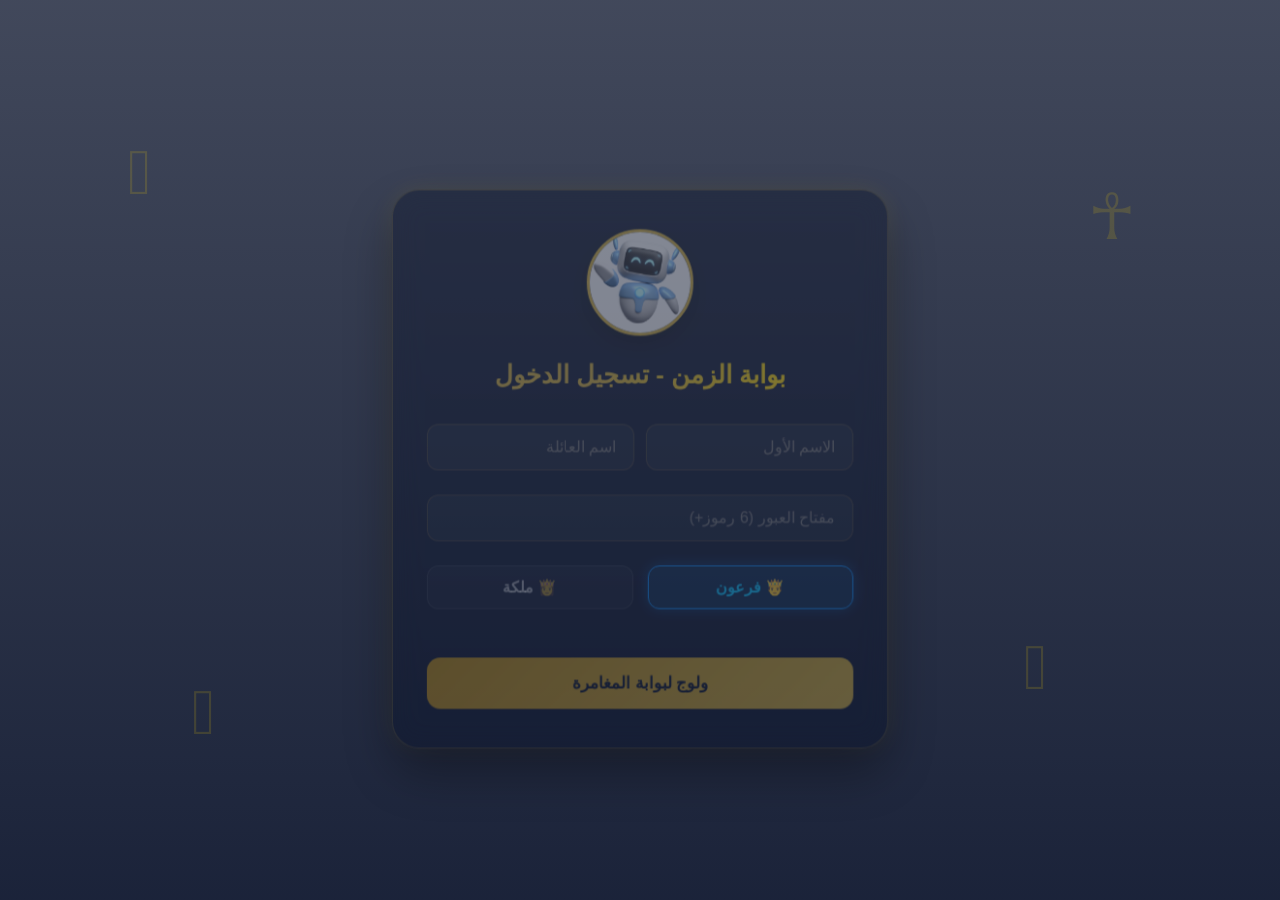
==== home.html @ 059ded3e "Add files via upload" ====
﻿<!DOCTYPE html>
<html lang="ar" dir="rtl">
<head>
  <meta charset="UTF-8" />
  <meta name="viewport" content="width=device-width, initial-scale=1" />
  <title>الرئيسية - أنوبي</title>
  <link rel="icon" type="image/png" href="favicon.png">
  <link href="https://fonts.googleapis.com/css2?family=Cairo:wght@400;600;700;900&display=swap" rel="stylesheet" />
  <style>
    /* الهوية البصرية الملكية المطورة */
    :root {
      --primary-gold: #d4af37;
      --light-gold: #ffd700;
      --dark-gold: #aa7c11;
      --dark-blue: #020b24;
      --royal-blue: #0a1931;
      --glass-white: rgba(255, 255, 255, 0.96);
      --glass-dark: rgba(2, 11, 36, 0.94);
      --neon-gold: 0 0 20px rgba(255, 215, 0, 0.4);
    }

    body {
      margin: 0;
      font-family: 'Cairo', sans-serif;
      background: url('back2.jpg') no-repeat center center fixed;
      background-size: cover;
      color: white;
      overflow-x: hidden;
      background-color: var(--dark-blue);
    }

    .overlay {
      background: linear-gradient(135deg, rgba(2, 11, 36, 0.93), rgba(10, 25, 49, 0.85));
      min-height: 100vh;
      display: flex;
      flex-direction: column;
      position: relative;
    }

    .hieroglyph-bg {
      position: fixed;
      top: 0;
      left: 0;
      width: 100%;
      height: 100%;
      pointer-events: none;
      z-index: 1;
      overflow: hidden;
    }

    .glyph {
      position: absolute;
      color: rgba(255, 215, 0, 0.07);
      font-size: clamp(40px, 6vw, 80px);
      font-family: Arial, sans-serif;
      user-select: none;
      animation: floatGlyph 20s infinite ease-in-out alternate;
    }

    .glyph:nth-child(1) { left: 8%; top: 15%; animation-delay: 0s; animation-duration: 18s; }
    .glyph:nth-child(2) { left: 88%; top: 25%; animation-delay: 3s; animation-duration: 22s; }
    .glyph:nth-child(3) { left: 12%; top: 65%; animation-delay: 1.5s; animation-duration: 25s; }
    .glyph:nth-child(4) { left: 82%; top: 70%; animation-delay: 5s; animation-duration: 19s; }
    .glyph:nth-child(5) { left: 45%; top: 12%; animation-delay: 7s; animation-duration: 24s; }
    .glyph:nth-child(6) { left: 25%; top: 40%; animation-delay: 4s; animation-duration: 21s; }
    .glyph:nth-child(7) { left: 70%; top: 45%; animation-delay: 2s; animation-duration: 23s; }

    @keyframes floatGlyph {
      0% { transform: translateY(0) translateX(0) rotate(0deg) scale(1); }
      50% { transform: translateY(-40px) translateX(20px) rotate(180deg) scale(1.15); color: rgba(255, 215, 0, 0.12); }
      100% { transform: translateY(-80px) translateX(-10px) rotate(360deg) scale(1); }
    }

    .main-content-wrapper {
      position: relative;
      z-index: 10;
      display: flex;
      flex-direction: column;
      min-height: 100vh;
    }

    .profile-btn {
      position: absolute;
      top: 25px;
      right: 25px;
      background: linear-gradient(135deg, var(--light-gold), var(--primary-gold));
      border: 2px solid rgba(255, 255, 255, 0.4);
      width: 65px; 
      height: 65px;
      border-radius: 50%;
      cursor: pointer;
      font-size: 28px;
      display: flex;
      align-items: center;
      justify-content: center;
      box-shadow: 0 10px 25px rgba(0, 0, 0, 0.5), var(--neon-gold);
      transition: 0.5s cubic-bezier(0.175, 0.885, 0.32, 1.275);
      z-index: 1000;
    }
    .profile-btn:hover { 
      transform: scale(1.15) rotate(360deg); 
      box-shadow: 0 0 35px var(--light-gold); 
    }

    .hero-section { 
      text-align: center; 
      padding: 90px 20px 40px 20px; 
    }
    
    h1 { 
      font-size: clamp(28px, 6vw, 48px); 
      background: linear-gradient(to right, #d4af37 20%, #ffd700 40%, #ffd700 60%, #d4af37 80%);
      background-size: 200% auto;
      color: transparent;
      -webkit-background-clip: text;
      background-clip: text;
      animation: shineGold 4s linear infinite;
      text-shadow: 0 4px 15px rgba(0, 0, 0, 0.6); 
      margin-bottom: 30px; 
      font-weight: 900;
      letter-spacing: 0.5px;
    }

    @keyframes shineGold {
      to { background-position: 200% center; }
    }
    
    h2 { 
      color: var(--light-gold); 
      text-align: center; 
      margin-bottom: 35px; 
      font-weight: 800; 
      font-size: 26px;
      text-shadow: 0 2px 10px rgba(0,0,0,0.5);
    }

    .anobi-container { 
      position: relative; 
      display: inline-block; 
      margin-bottom: 25px; 
    }
    
    .anobi-img {
      width: 170px; 
      height: 170px;
      border-radius: 50%;
      border: 5px solid var(--primary-gold);
      padding: 8px;
      background: radial-gradient(circle, rgba(212, 175, 55, 0.2) 0%, rgba(0,0,0,0.4) 70%);
      cursor: pointer;
      transition: 0.5s cubic-bezier(0.4, 0, 0.2, 1);
      box-shadow: 0 10px 30px rgba(0, 0, 0, 0.5), var(--neon-gold);
      animation: auraPulse 3s infinite alternate;
    }

    @keyframes auraPulse {
      0% { box-shadow: 0 0 20px rgba(212, 175, 55, 0.4); }
      100% { box-shadow: 0 0 40px rgba(255, 215, 0, 0.8), 0 0 15px rgba(255, 255, 255, 0.3); }
    }

    .anobi-img:hover { 
      transform: scale(1.1) translateY(-5px); 
      border-color: var(--light-gold);
    }

    .speech-box {
      margin-top: 25px;
      background: var(--glass-white);
      color: #001a33;
      padding: 18px 40px;
      border-radius: 50px;
      font-weight: 900;
      font-size: 19px;
      display: inline-block;
      box-shadow: 0 12px 30px rgba(0, 0, 0, 0.4);
      border: 3px solid var(--primary-gold);
      position: relative;
      animation: float 3s ease-in-out infinite;
      cursor: pointer;
    }

    @keyframes float {
      0%, 100% { transform: translateY(0); }
      50% { transform: translateY(-8px); }
    }

    /* نافذة المساعد الذكي */
    .ai-chat-widget {
      position: fixed;
      bottom: 25px;
      left: 25px;
      z-index: 1500;
    }

    .ai-toggle-btn {
      background: linear-gradient(135deg, var(--light-gold), var(--primary-gold));
      border: 2px solid white;
      color: var(--dark-blue);
      padding: 12px 22px;
      border-radius: 30px;
      font-weight: 900;
      font-size: 16px;
      cursor: pointer;
      box-shadow: 0 8px 20px rgba(0,0,0,0.4), var(--neon-gold);
      transition: 0.3s;
      display: flex;
      align-items: center;
      gap: 8px;
    }

    .ai-toggle-btn:hover {
      transform: scale(1.05);
      background: white;
    }

    .ai-chat-box {
      position: absolute;
      bottom: 70px;
      left: 0;
      width: 340px;
      height: 460px;
      background: var(--glass-dark);
      backdrop-filter: blur(25px);
      border: 2px solid var(--primary-gold);
      border-radius: 20px;
      box-shadow: 0 15px 35px rgba(0,0,0,0.7);
      display: none;
      flex-direction: column;
      overflow: hidden;
    }

    .ai-chat-box.active {
      display: flex;
    }

    .ai-chat-header {
      background: rgba(212, 175, 55, 0.2);
      padding: 12px 15px;
      font-weight: 900;
      color: var(--light-gold);
      display: flex;
      justify-content: space-between;
      align-items: center;
      border-bottom: 1px solid rgba(212, 175, 55, 0.3);
    }

    .ai-chat-messages {
      flex: 1;
      padding: 12px;
      overflow-y: auto;
      display: flex;
      flex-direction: column;
      gap: 10px;
      font-size: 14px;
    }

    .ai-message {
      padding: 10px 14px;
      border-radius: 12px;
      max-width: 85%;
      line-height: 1.4;
      word-wrap: break-word;
    }

    .ai-message.bot {
      background: rgba(255, 255, 255, 0.1);
      color: white;
      border-right: 3px solid var(--primary-gold);
      align-self: flex-start;
    }

    .ai-message.user {
      background: var(--primary-gold);
      color: var(--dark-blue);
      font-weight: bold;
      align-self: flex-end;
    }

    .ai-chat-input-area {
      padding: 10px;
      background: rgba(0,0,0,0.3);
      display: flex;
      gap: 6px;
      align-items: center;
      border-top: 1px solid rgba(212, 175, 55, 0.2);
    }

    .ai-chat-input-area input {
      flex: 1;
      padding: 8px 12px;
      border-radius: 10px;
      border: 1px solid rgba(255,215,0,0.3);
      background: rgba(255,255,255,0.08);
      color: white;
      font-family: 'Cairo', sans-serif;
      outline: none;
    }

    .ai-mic-btn {
      background: rgba(255, 215, 0, 0.2);
      border: 1px solid var(--light-gold);
      color: var(--light-gold);
      padding: 8px 10px;
      border-radius: 10px;
      cursor: pointer;
      font-size: 16px;
      transition: 0.2s;
    }
    .ai-mic-btn:hover {
      background: var(--light-gold);
      color: var(--dark-blue);
    }

    .ai-chat-input-area button.send-btn {
      background: var(--light-gold);
      border: none;
      padding: 8px 12px;
      border-radius: 10px;
      font-weight: bold;
      cursor: pointer;
      color: var(--dark-blue);
      transition: 0.2s;
    }

    .ai-chat-input-area button.send-btn:hover {
      background: white;
    }

    .stories-grid {
      display: grid;
      grid-template-columns: repeat(auto-fit, minmax(290px, 1fr));
      gap: 30px;
      padding: 20px 10%;
      width: 100%;
      box-sizing: border-box;
      max-width: 1400px;
      margin: 0 auto;
    }

    .story-card {
      background: linear-gradient(135deg, rgba(255, 255, 255, 0.9), rgba(255, 255, 255, 0.98));
      backdrop-filter: blur(10px);
      -webkit-backdrop-filter: blur(10px);
      padding: 25px;
      border-radius: 20px;
      text-decoration: none;
      display: flex;
      align-items: center;
      transition: all 0.4s cubic-bezier(0.25, 0.8, 0.25, 1);
      border-right: 10px solid var(--primary-gold);
      border-top: 1px solid rgba(255, 255, 255, 0.5);
      border-bottom: 1px solid rgba(0, 0, 0, 0.1);
      box-shadow: 0 10px 20px rgba(0, 0, 0, 0.25);
      position: relative;
      overflow: hidden;
    }
    .story-card::before {
      content: '';
      position: absolute;
      top: 0; right: 0; width: 100%; height: 100%;
      background: linear-gradient(90deg, transparent, rgba(255, 215, 0, 0.25));
      transform: translateX(100%);
      transition: 0.6s ease;
    }
    .story-card:hover::before {
      transform: translateX(-100%);
    }
    .story-card:hover { 
      transform: translateY(-10px) scale(1.03); 
      box-shadow: 0 20px 35px rgba(212, 175, 55, 0.4); 
      border-right-color: var(--light-gold);
    }
    .story-card span { 
      color: #002347; 
      font-weight: 900; 
      font-size: 19px; 
      transition: 0.3s;
      z-index: 2;
    }
    .story-card:hover span {
      color: #000;
    }

    .sidebar {
      position: fixed;
      right: -400px; 
      top: 0;
      width: 380px; 
      height: 100%;
      background: var(--glass-dark);
      backdrop-filter: blur(30px);
      -webkit-backdrop-filter: blur(30px);
      z-index: 2000;
      padding: 35px 25px;
      transition: right 0.5s cubic-bezier(0.4, 0, 0.2, 1);
      border-left: 4px solid var(--primary-gold);
      box-shadow: -20px 0 50px rgba(0, 0, 0, 0.8);
      overflow-y: auto;
      box-sizing: border-box;
    }
    .sidebar.active { right: 0; }
    .sidebar::-webkit-scrollbar { width: 6px; }
    .sidebar::-webkit-scrollbar-thumb { background: var(--primary-gold); border-radius: 10px; }

    .close-drawer { 
      background: none; 
      border: none; 
      color: #ff5252; 
      font-size: 38px; 
      cursor: pointer; 
      float: left; 
      transition: 0.3s; 
    }
    .close-drawer:hover { transform: scale(1.2) rotate(90deg); color: #ff1717; }

    .profile-info { text-align: center; clear: both; }
    #avatar-img { 
      width: 130px; 
      height: 130px; 
      border-radius: 50%; 
      border: 4px solid var(--primary-gold); 
      margin-bottom: 10px; 
      object-fit: cover; 
      box-shadow: 0 0 25px rgba(212, 175, 55, 0.4); 
    }
    
    .title-badge {
      display: inline-block;
      background: linear-gradient(135deg, #8a6f27, var(--dark-gold));
      color: var(--light-gold);
      padding: 6px 20px;
      border-radius: 20px;
      font-size: 14px;
      font-weight: 700;
      margin-bottom: 20px;
      border: 1px solid var(--light-gold);
      box-shadow: 0 4px 10px rgba(0,0,0,0.3);
      text-shadow: 0 1px 3px rgba(0,0,0,0.8);
    }
    
    .progress-container {
      background: rgba(255, 255, 255, 0.08);
      padding: 16px;
      border-radius: 14px;
      margin: 15px 0;
      border: 1px solid rgba(212, 175, 55, 0.3);
      text-align: right;
    }
    
    .progress-header {
      display: flex;
      justify-content: space-between;
      font-size: 14px;
      font-weight: bold;
      color: var(--light-gold);
      margin-bottom: 8px;
    }

    .progress-bar-bg {
      width: 100%;
      height: 12px;
      background: rgba(0, 0, 0, 0.4);
      border-radius: 6px;
      overflow: hidden;
      border: 1px solid rgba(255, 215, 0, 0.2);
    }

    .progress-bar-fill {
      height: 100%;
      background: linear-gradient(90deg, var(--dark-gold), var(--light-gold));
      width: 0%;
      border-radius: 6px;
      transition: width 0.8s cubic-bezier(0.4, 0, 0.2, 1);
      box-shadow: 0 0 10px var(--light-gold);
    }

    .progress-footer {
      display: flex;
      justify-content: space-between;
      font-size: 12px;
      color: #bbb;
      margin-top: 6px;
    }
    
    .info-row {
      background: rgba(255, 255, 255, 0.08);
      padding: 16px;
      border-radius: 14px;
      margin: 14px 0;
      display: flex;
      justify-content: space-between;
      align-items: center;
      font-size: 16px;
      border: 1px solid rgba(212, 175, 55, 0.25);
      transition: 0.3s;
    }
    .info-row:hover {
      background: rgba(255, 255, 255, 0.12);
      border-color: var(--light-gold);
    }
    
    .pass-toggle { 
      cursor: pointer; 
      color: var(--light-gold); 
      font-size: 13px; 
      border: 1px solid var(--light-gold); 
      padding: 5px 12px; 
      border-radius: 8px; 
      transition: 0.3s; 
    }
    .pass-toggle:hover { background: var(--light-gold); color: black; font-weight: bold; }

    .logout-btn {
      width: 100%; 
      padding: 15px; 
      background: linear-gradient(135deg, #d32f2f, #b71c1c); 
      color: white;
      border: none; 
      border-radius: 12px; 
      font-weight: bold; 
      cursor: pointer; 
      margin-top: 20px; 
      transition: 0.3s;
      box-shadow: 0 5px 15px rgba(211, 47, 47, 0.3);
    }
    .logout-btn:hover { background: #b71c1c; box-shadow: 0 0 25px rgba(211, 47, 47, 0.6); transform: translateY(-2px); }

    .contact-box { 
      background: rgba(3, 16, 46, 0.85); 
      padding: 25px; 
      border-radius: 22px; 
      margin-top: 35px; 
      border: 1px solid rgba(255, 215, 0, 0.35); 
      box-shadow: 0 15px 35px rgba(0,0,0,0.6);
    }

    .contact-box h3 { 
      color: var(--light-gold); 
      font-size: 19px; 
      margin-top: 0;
      margin-bottom: 20px; 
      text-align: center;
      border-bottom: 2px dashed rgba(212, 175, 55, 0.3);
      padding-bottom: 12px;
    }

    .contact-box input, 
    .contact-box textarea {
      width: 100%; 
      padding: 14px 18px; 
      border: 1px solid rgba(255, 215, 0, 0.2); 
      border-radius: 12px; 
      margin-bottom: 15px; 
      box-sizing: border-box; 
      background: rgba(255, 255, 255, 0.06); 
      color: white;
      font-family: 'Cairo', sans-serif; 
      transition: 0.3s;
      resize: vertical;
    }
    .contact-box input:focus, 
    .contact-box textarea:focus {
      outline: none;
      border-color: var(--light-gold);
      background: rgba(255, 255, 255, 0.12);
      box-shadow: 0 0 15px rgba(255, 215, 0, 0.4);
    }

    .contact-box button {
      width: 100%; 
      padding: 16px; 
      background: linear-gradient(45deg, var(--dark-gold), var(--light-gold)); 
      color: #000b29; 
      border: none; 
      border-radius: 14px; 
      cursor: pointer; 
      font-weight: 900; 
      font-size: 17px;
      transition: 0.4s;
      box-shadow: 0 5px 15px rgba(255, 215, 0, 0.3);
    }

    .contact-box button:hover { 
      background: linear-gradient(45deg, #fff, var(--light-gold)); 
      transform: translateY(-3px);
      box-shadow: 0 8px 25px rgba(255, 215, 0, 0.5);
    }

    .qr-box { 
      text-align: center; 
      margin-top: 35px; 
      margin-bottom: 20px; 
      padding: 20px; 
      background: rgba(255,255,255,0.04); 
      border-radius: 18px; 
      border: 1px solid rgba(212, 175, 55, 0.25); 
    }
    .qr-box img { 
      width: 145px; 
      border-radius: 12px; 
      border: 3px solid var(--primary-gold); 
      padding: 6px; 
      background: white; 
      margin-top: 12px; 
      transition: 0.3s;
    }
    .qr-box img:hover { transform: scale(1.05); }

    footer {
      background: rgba(1, 6, 20, 0.95);
      padding: 30px;
      text-align: center;
      border-top: 3px solid var(--primary-gold);
      margin-top: auto;
      font-size: 16px;
      letter-spacing: 0.5px;
    }

    @media (max-width: 768px) {
      .stories-grid { padding: 20px 5%; gap: 20px; }
      .sidebar { width: 100%; right: -100%; }
      .profile-btn { top: 15px; right: 15px; width: 55px; height: 55px; font-size: 24px; }
      .hero-section { padding-top: 80px; }
    }
  </style>
</head>
<body>

<div class="overlay">
  <div class="hieroglyph-bg">
    <div class="glyph">𓂀</div>
    <div class="glyph">☥</div>
    <div class="glyph">𓆣</div>
    <div class="glyph">𓂀</div>
    <div class="glyph">☥</div>
    <div class="glyph">𓋹</div>
    <div class="glyph">𓆣</div>
  </div>

  <div class="main-content-wrapper">
    <button class="profile-btn" onclick="toggleSidebar()" aria-label="عرض الملف الشخصي">👤</button>

    <aside class="sidebar" id="sidebar">
      <button class="close-drawer" onclick="toggleSidebar()">✕</button>
      
      <div class="profile-info">
        <h2 style="color: var(--light-gold); margin-top: 0; font-size: 26px;">سجل المستكشف</h2>
        
        <img id="avatar-img" src="girl2.jpg" alt="Profile">
        
        <div>
          <span class="title-badge" id="disp-title">👑 جارٍ التحميل...</span>
        </div>
        
        <div class="info-row">
          <span>👤 الاسم:</span>
          <strong id="disp-user">غير معروف</strong>
        </div>

        <div class="info-row">
          <span>🔑 كلمة المرور:</span>
          <div style="display: flex; align-items: center; gap: 10px;">
            <span id="disp-pass" style="letter-spacing: 2px;">******</span>
            <span class="pass-toggle" onclick="togglePass()">إظهار</span>
          </div>
        </div>

        <div class="info-row">
          <span>⭐️ النقاط:</span>
          <strong id="disp-points" style="color: var(--light-gold); font-size: 22px;">0</strong>
        </div>

        <div class="progress-container">
          <div class="progress-header">
            <span id="next-rank-name">الرتبة التالية: جارٍ الحساب...</span>
            <span id="progress-percent">0%</span>
          </div>
          <div class="progress-bar-bg">
            <div class="progress-bar-fill" id="progress-fill"></div>
          </div>
          <div class="progress-footer">
            <span id="points-current-label">النقاط الحالية: 0</span>
            <span id="points-needed-label">متبقي: 0 نقطة</span>
          </div>
        </div>

        <button class="logout-btn" onclick="handleLogout()">الخروج من بوابة الزمن</button>
      </div>

      <div class="contact-box">
        <h3>📧 أرسل رسالة لأنوبي</h3>
        <form id="contactForm" action="https://formspree.io/f/mqablzqy" method="POST">
          <input type="text" name="name" id="explorerName" placeholder="اسم المستكشف" required>
          <input type="email" name="email" placeholder="بريدك الإلكتروني" required>
          <textarea name="message" rows="4" placeholder="كيف يمكننا مساعدتك في رحلتك ؟" required></textarea>
          <button type="submit">إرسال الرسالة الآن</button>
        </form>
      </div>

      <div class="qr-box">
        <p style="font-size:17px; font-weight:900; color:var(--light-gold); margin-bottom:8px;">🏛 الصرح المعرفي</p>
        <p style="font-size:14px; margin-bottom:12px; color: #ddd;">امسح الكود لزيارة افتراضية للمتحف المصري</p>
        <img src="المتحف المصري _qr_code.png" alt="QR Code">
      </div>
    </aside>

    <main class="hero-section">
      <h1 id="welcome-title">أهلاً بك في مهد الحضارة 🤖</h1>
      
      <div class="anobi-container">
        <img src="anobi.jpg" class="anobi-img" alt="Anubi" onclick="speakWelcome()">
        <br>
        <div class="speech-box" onclick="toggleAiChat()">أنا أنوبي، رفيقك في رحلة عبر الزمن! ✨ (اضغط هنا أو تحدث معي)</div>
      </div>
    </main>

    <!-- عنصر مساعد الذكاء الاصطناعي (أنوبي) -->
    <div class="ai-chat-widget">
      <button class="ai-toggle-btn" onclick="toggleAiChat()">🤖 اسأل أنوبي أو اطلب قصة</button>
      <div class="ai-chat-box" id="aiChatBox">
        <div class="ai-chat-header">
          <span>مرشد الزمن أنوبي 🏺</span>
          <button onclick="toggleAiChat()" style="background:none; border:none; color:var(--light-gold); font-size:18px; cursor:pointer;">✕</button>
        </div>
        <div class="ai-chat-messages" id="aiMessages">
          <div class="ai-message bot">أهلاً بك يا بطل! اسألني عن أي معلم، تاريخ فرعوني، أو اطلب مني أن أروي لك قصة تاريخية مذهلة. يمكنك استخدام الميكروفون 🎤 للتحدث معي مباشرة!</div>
        </div>
        <div class="ai-chat-input-area">
          <button class="ai-mic-btn" onclick="startVoiceRecognition()" title="تحدث بصوتك">🎤</button>
          <input type="text" id="aiUserInput" placeholder="اكتب سؤالك أو اطلب قصة..." onkeypress="handleAiKeyPress(event)">
          <button class="send-btn" onclick="sendGeminiMessage()">إرسال</button>
        </div>
      </div>
    </div>

    <h2>📜 اختر قصة:</h2>

    <nav class="stories-grid">
      <a href="sirdab.html" class="story-card"><span>🏛 سراديب الخلود - وادي الملوك</span></a>
      <a href="story2.html" class="story-card"><span>🧜🏻‍♀️ عروس القناة - الإسماعيلية</span></a>
      <a href="story3.html" class="story-card"><span>🏺 عاصمة الفخار - قرية تونس</span></a>
      <a href="story4.html" class="story-card"><span>🏰 حارس البحر - قلعة قايتباي</span></a>
      <a href="story5.html" class="story-card"><span>🏙 المدينة المفقودة - هيراكليون</span></a>
      <a href="story6.html" class="story-card"><span>🌾 قرية دنشواي - الصحوة المصرية</span></a>
      <a href="story7.html" class="story-card"><span>🔐 اللهجة النوبية سر الانتصار</span></a>
      <a href="intro.html" class="story-card"><span>❓ من نحن ؟</span></a>
    </nav>

    <p style="text-align:center; font-weight:bold; color:var(--light-gold); margin: 40px 0; font-size: 19px; text-shadow: 0 2px 5px rgba(0,0,0,0.5);">👆 اضغط على أنوبي ليرحب بك ويحكي لك قصة أو يجيب عن أسئلتك!</p>
    <p style="text-align:center; font-weight:bold; color:var(--light-gold); margin: 50px 0; letter-spacing: 1px; font-size: 18px;">🏺 "من لا ماضي له.. لا حاضر له" - استمر في الاستكشاف! 🏺</p>

    <footer>
      <p>© صمم الموقع بواسطة رويدا محمد EG</p>
      <p>رحلة عبر حضارة مصر تبدأ من هنا 💫</p>
    </footer>
  </div>
</div>

<script src="core.js"></script>
<script>
  // 🔑 مفتاح Google Gemini API
  const GEMINI_API_KEY = "AQ.Ab8RN6J-HP7EDrVwWDyVVXZaCcoDX-qgBD9t-afpSsDdZ0e8iw";

  function toggleSidebar() {
    document.getElementById("sidebar").classList.toggle("active");
  }

  function toggleAiChat() {
    const chatBox = document.getElementById("aiChatBox");
    chatBox.classList.toggle("active");
  }

  function handleAiKeyPress(e) {
    if (e.key === 'Enter') {
      sendGeminiMessage();
    }
  }

  // 🔊 دالة تحويل النص إلى صوت طبيعي بدون رموز تعبيرية
  function speakText(text) {
    if (!('speechSynthesis' in window)) return;

    window.speechSynthesis.cancel();

    const cleanText = text
      .replace(/[*_#`~:-]/g, ' ')
      .replace(/\p{Extended_Pictographic}/gu, '')
      .replace(/[\u{1F600}-\u{1F64F}\u{1F300}-\u{1F5FF}\u{1F680}-\u{1F6FF}\u{2600}-\u{26FF}\u{2700}-\u{27BF}\u{1F900}-\u{1F9FF}\u{1FA70}-\u{1FAFF}\u{200D}\u{FE0F}]/gu, '')
      .trim();

    if (!cleanText) return;

    const utterance = new SpeechSynthesisUtterance(cleanText);
    utterance.lang = "ar-EG"; 
    utterance.rate = 0.90;
    utterance.pitch = 1.05;

    const voices = window.speechSynthesis.getVoices();
    const naturalVoice = voices.find(v => 
      v.lang.startsWith('ar') && (
        v.name.includes('Natural') || 
        v.name.includes('Google') || 
        v.name.includes('Salma') || 
        v.name.includes('Shakir') ||
        v.name.includes('Online') ||
        v.name.includes('Maged')
      )
    ) || voices.find(v => v.lang.startsWith('ar'));

    if (naturalVoice) {
      utterance.voice = naturalVoice;
    }

    window.speechSynthesis.speak(utterance);
  }

  if ('speechSynthesis' in window) {
    window.speechSynthesis.onvoiceschanged = () => {
      window.speechSynthesis.getVoices();
    };
  }

  // 🎤 تفعيل استماع الميكروفون (Speech Recognition)
  function startVoiceRecognition() {
    const SpeechRecognition = window.SpeechRecognition || window.webkitSpeechRecognition;
    if (!SpeechRecognition) {
      alert("متصفحك لا يدعم الإدخال الصوتي المباشر، يرجى الكتابة.");
      return;
    }

    const recognition = new SpeechRecognition();
    recognition.lang = "ar-EG";
    recognition.interimResults = false;
    recognition.maxAlternatives = 1;

    const micBtn = document.querySelector(".ai-mic-btn");
    const inputEl = document.getElementById("aiUserInput");

    recognition.onstart = function() {
      if (micBtn) micBtn.style.background = "#e74c3c";
      if (inputEl) inputEl.placeholder = "🎙 أنوبي يستمع إليك الآن... تحدث بوضوح!";
    };

    recognition.onresult = function(event) {
      const speechText = event.results[0][0].transcript;
      if (inputEl) {
        inputEl.value = speechText;
      }
      sendGeminiMessage();
    };

    recognition.onerror = function(event) {
      console.error("خطأ الميكروفون:", event.error);
      if (event.error === 'not-allowed') {
        alert("يرجى السماح للمتصفح بالوصول للميكروفون من إعدادات المتصفح 🎙");
      } else if (event.error === 'no-speech') {
        alert("لم نتمكن من سماع أي صوت، حاول التحدث مجدداً.");
      }
      if (micBtn) micBtn.style.background = "";
      if (inputEl) inputEl.placeholder = "اكتب سؤالك أو اطلب قصة...";
    };

    recognition.onend = function() {
      if (micBtn) micBtn.style.background = "";
      if (inputEl) inputEl.placeholder = "اكتب سؤالك أو اطلب قصة...";
    };

    recognition.start();
  }

  // 💬 إرسال الرسالة إلى Google Gemini وجلب الإجابة
  async function sendGeminiMessage() {
    const inputEl = document.getElementById("aiUserInput");
    const userText = inputEl.value.trim();
    if (!userText) return;

    const messagesContainer = document.getElementById("aiMessages");

    const userMsgDiv = document.createElement("div");
    userMsgDiv.className = "ai-message user";
    userMsgDiv.textContent = userText;
    messagesContainer.appendChild(userMsgDiv);

    inputEl.value = "";

    const botMsgDiv = document.createElement("div");
    botMsgDiv.className = "ai-message bot";
    botMsgDiv.textContent = "جاري التفكير والبحث في برديات الزمن... ⏳";
    messagesContainer.appendChild(botMsgDiv);
    messagesContainer.scrollTop = messagesContainer.scrollHeight;

    try {
      const replyText = await fetchGeminiResponse(userText);
      botMsgDiv.textContent = replyText;
      speakText(replyText);
    } catch (error) {
      console.error(error);
      botMsgDiv.textContent = "عذراً يا بطل! حدث خطأ أثناء الاتصال بالمرشد أنوبي. يرجى المراهنة والمحاولة لاحقاً.";
    }

    messagesContainer.scrollTop = messagesContainer.scrollHeight;
  }

  // 🔗 طلب الاستجابة من نموذج Gemini المستقر (gemini-1.5-flash)
  async function fetchGeminiResponse(userPrompt) {
    const url = "https://generativelanguage.googleapis.com/v1beta/models/gemini-1.5-flash:generateContent";
    const apiKey = GEMINI_API_KEY.trim(AQ.Ab8RN6LDQaYReyZRyp9fzC36Zaynx_kP2mLtXTrhibC6ZUymAA);

    const promptText = `أنت 'أنوبي'، المرشد السياحي والتاريخي المصري الذكي والمشوّق للأطفال والشباب.
مهامك:
- تجيب عن الأسئلة التاريخية والجغرافية المصرية بدقة، أناقة، وإيجاز مشجع ومبسط.
- إذا طلب منك المستكشف قصة، تحكيها له بأسلوب روائي حماسي ممتع مليء بالمغامرة والشغف.
- تستخدم لغة عربية فصيحة ومبسطة وتتفاعل بروح الصديق المساعد.

سؤال أو طلب المستكشف: ${userPrompt}`;

    const response = await fetch(`${url}?key=${apiKey}`, {
      method: "POST",
      headers: {
        "Content-Type": "application/json"
      },
      body: JSON.stringify({
        contents: [
          {
            parts: [
              {
                text: promptText
              }
            ]
          }
        ]
      })
    });

    if (!response.ok) {
      const errorData = await response.json().catch(() => ({}));
      const errorMsg = errorData.error?.message || `رمز الحالة: ${response.status}`;
      throw new Error(`خطأ في الاستجابة: ${errorMsg}`);
    }

    const data = await response.json();
    const replyText = data?.candidates?.[0]?.content?.parts?.[0]?.text;

    if (replyText) {
      return replyText;
    } else {
      throw new Error("لم تتلقَّ أي إجابة نصية من المساعد.");
    }
  }

  // 👤 إدارة الملف الشخصي والرتب
  let passHidden = true;
  function togglePass() {
    const passField = document.getElementById("disp-pass");
    const toggleBtn = document.querySelector(".pass-toggle");
    const sessionData = localStorage.getItem("active_session");
    
    let realPass = "لا يوجد";
    if(sessionData) {
      realPass = JSON.parse(sessionData).password || "لا يوجد";
    }

    if (passHidden) {
      passField.textContent = realPass;
      passField.style.letterSpacing = "normal";
      toggleBtn.textContent = "إخفاء";
      passHidden = false;
    } else {
      passField.textContent = "******";
      passField.style.letterSpacing = "2px";
      toggleBtn.textContent = "إظهار";
      passHidden = true;
    }
  }

  function getRankDetails(points, gender) {
    const isFemale = gender === 'female';
    const ranks = [
      { min: 0, max: 50, title: isFemale ? "👸🏽 ملكة مبتدئة" : "🤴🏽 فرعون مبتدئ", next: isFemale ? "المستكشفة" : "المستكشف" },
      { min: 50, max: 100, title: isFemale ? "🔍 المستكشفة" : "🔍 المستكشف", next: isFemale ? "المستكشفة المتميزة" : "المستكشف المتميز" },
      { min: 100, max: 150, title: isFemale ? "⭐️ المستكشفة المتميزة" : "⭐️ المستكشف المتميز", next: isFemale ? "خبيرة الآثار المتميزة" : "خبير الآثار المتميز" },
      { min: 150, max: 200, title: isFemale ? "🏺 خبيرة الآثار المتميزة" : "🏺 خبير الآثار المتميز", next: isFemale ? "حارسة التاريخ المصري" : "حارس التاريخ المصري" },
      { min: 200, max: 300, title: isFemale ? "🏰 حارسة التاريخ المصري" : "🏰 حارس التاريخ المصري", next: isFemale ? "صائدة الأسرار الخفية" : "صائد الأسرار الخفية" },
      { min: 300, max: 400, title: isFemale ? "🔐 صائدة الأسرار الخفية" : "🔐 صائد الأسرار الخفية", next: isFemale ? "محققة أسرار الأهرامات" : "محقق أسرار الأهرامات" },
      { min: 400, max: 500, title: isFemale ? "🔺 محققة أسرار الأهرامات" : "🔺 محقق أسرار الأهرامات", next: isFemale ? "الحكيمة الفرعونية الكبيرة" : "الحكيم الفرعوني الكبير" },
      { min: 500, max: 600, title: isFemale ? "📜 الحكيمة الفرعونية الكبيرة" : "📜 الحكيم الفرعوني الكبير", next: isFemale ? "أميرة الفراعنة الشجاعة" : "أمير الفراعنة الشجاع" },
      { min: 600, max: 700, title: isFemale ? "⚔️ أميرة الفراعنة الشجاعة" : "⚔️ أمير الفراعنة الشجاع", next: isFemale ? "عالمة المصريات البارعة" : "عالم المصريات البارع" },
      { min: 700, max: 800, title: isFemale ? "🦅 عالمة المصريات البارعة" : "🦅 عالم المصريات البارع", next: isFemale ? "حاملة مفتاح الحياة" : "حامل مفتاح الحياة" },
      { min: 800, max: 900, title: isFemale ? "☀️ حاملة مفتاح الحياة" : "☀️ حامل مفتاح الحياة", next: isFemale ? "كاتبة المعابد الملكية" : "كاتب المعابد الملكي" },
      { min: 900, max: 1000, title: isFemale ? "📝 كاتبة المعابد الملكية" : "📝 كاتب المعابد الملكي", next: isFemale ? "ملكة أسطورية خارقة" : "فرعون أسطوري خارق" },
      { min: 1000, max: Infinity, title: isFemale ? "👑 ملكة أسطورية خارقة" : "👑 فرعون أسطوري خارق", next: "الرتبة القصوى مبلِغ الخلود!" }
    ];

    let currentRank = ranks[0];
    for (let i = 0; i < ranks.length; i++) {
      if (points >= ranks[i].min) {
        currentRank = ranks[i];
      }
    }

    if (points >= 1000) {
      return {
        title: currentRank.title,
        nextName: "الرتبة القصوى مكتملة 🏛",
        percent: 100,
        needed: 0
      };
    }

    const spanRange = currentRank.max - currentRank.min;
    const earnedInLevel = points - currentRank.min;
    const percent = Math.min(Math.floor((earnedInLevel / spanRange) * 100), 100);
    const needed = currentRank.max - points;

    return {
      title: currentRank.title,
      nextName: currentRank.next,
      percent: percent,
      needed: needed
    };
  }

  function loadProfile() {
    const sessionData = localStorage.getItem("active_session");
    
    if (!sessionData) {
      window.location.href = "index.html";
      return;
    }

    const user = JSON.parse(sessionData);
    const fullName = user.originalName || "مستكشف";
    const firstName = fullName.split(' ')[0];
    
    const gender = user.gender || "female";
    document.getElementById("avatar-img").src = (gender === "male") ? "boy.jpg" : "girl2.jpg";
    
    const points = user.points || 0;
    
    document.getElementById("disp-user").textContent = fullName;
    document.getElementById("welcome-title").textContent = `أهلاً بك يا ${firstName} في مهد الحضارة 🤖`;

    const nameInput = document.getElementById("explorerName");
    if (nameInput) {
      nameInput.value = firstName;
    }
    
    document.getElementById("disp-points").textContent = points;
    
    const rankInfo = getRankDetails(points, gender);
    document.getElementById("disp-title").textContent = rankInfo.title;
    
    document.getElementById("next-rank-name").textContent = `الهدف: ${rankInfo.nextName}`;
    document.getElementById("progress-percent").textContent = `${rankInfo.percent}%`;
    document.getElementById("progress-fill").style.width = `${rankInfo.percent}%`;
    document.getElementById("points-current-label").textContent = `النقاط: ${points}`;
    document.getElementById("points-needed-label").textContent = rankInfo.needed > 0 ? `متبقي للرتبة التالية: ${rankInfo.needed} نقطة` : `أنت في قمة المجد التاريخي! 👑`;
  }

  function speakWelcome() {
    const sessionData = localStorage.getItem("active_session");
    if (!sessionData) return;
    const user = JSON.parse(sessionData);
    const fullName = user.originalName || "مستكشف";
    const welcomeText = `أهلاً بك يا ${fullName} في مهد الحضارة. أنا أنوبي، رفيقك في رحلة عبر التاريخ المصري العريق. استعد لاكتشاف أسرار الفراعنة.`;
    
    speakText(welcomeText);
  }

  function handleLogout() {
    localStorage.removeItem("active_session");
    window.location.href = "index.html"; 
  }

  window.onload = function() {
    loadProfile();
  };
</script>
</body>
</html>
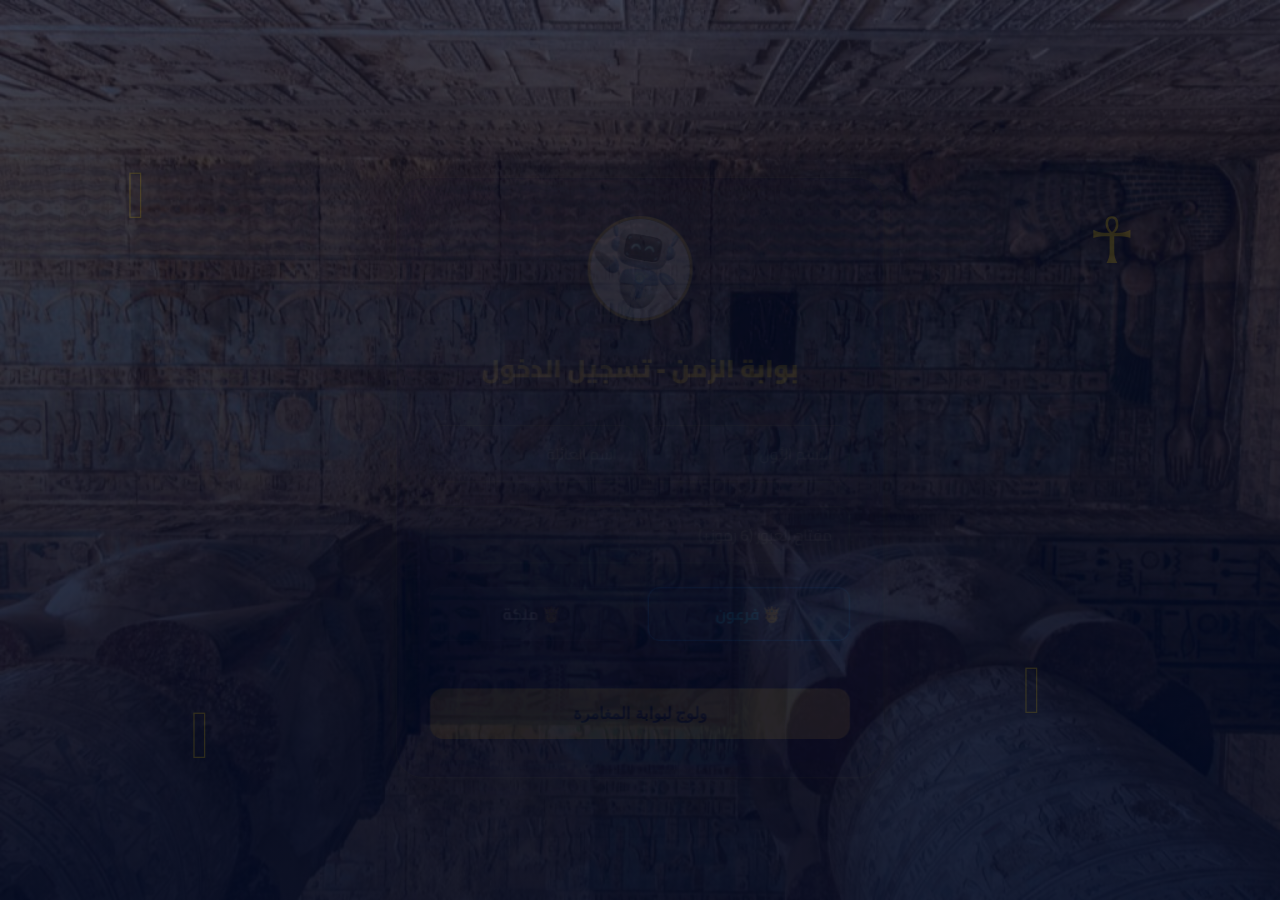
==== commit 35c8b668: "Update home.html" ====
--- a/home.html
+++ b/home.html
@@ -904,7 +904,7 @@
   // 🔗 طلب الاستجابة من نموذج Gemini المستقر (gemini-1.5-flash)
   async function fetchGeminiResponse(userPrompt) {
     const url = "https://generativelanguage.googleapis.com/v1beta/models/gemini-1.5-flash:generateContent";
-    const apiKey = GEMINI_API_KEY.trim(AQ.Ab8RN6LDQaYReyZRyp9fzC36Zaynx_kP2mLtXTrhibC6ZUymAA);
+    const apiKey = GEMINI_API_KEY.trim(AQ.Ab8RN6K_VP9M9sTFtF3Qo21eS7qUrEpdzN1fms37fiS7kdi-_g);
 
     const promptText = `أنت 'أنوبي'، المرشد السياحي والتاريخي المصري الذكي والمشوّق للأطفال والشباب.
 مهامك:
@@ -1077,4 +1077,4 @@
   };
 </script>
 </body>
-</html>+</html>
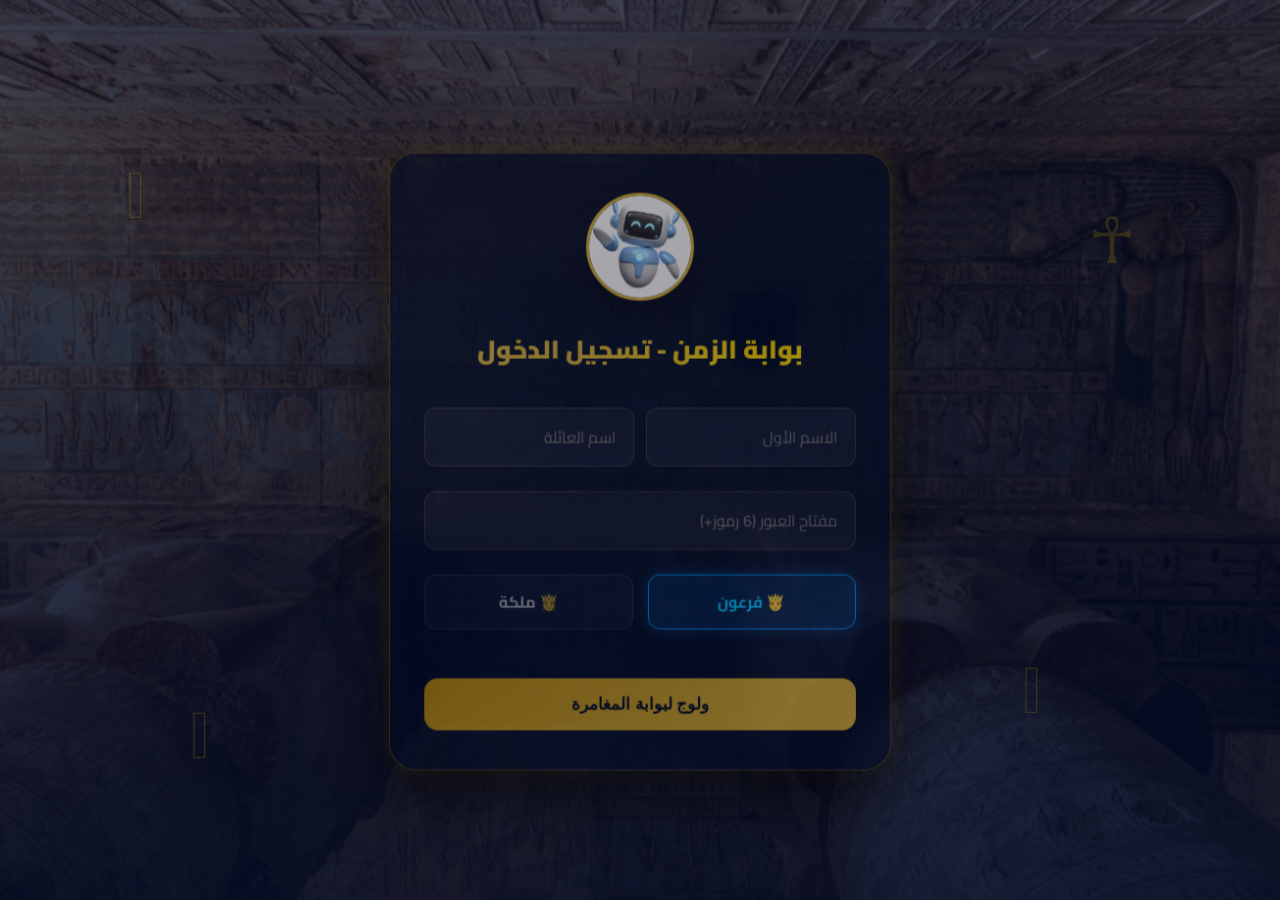
==== commit c8481b6f: "Update home.html" ====
--- a/home.html
+++ b/home.html
@@ -904,7 +904,7 @@
   // 🔗 طلب الاستجابة من نموذج Gemini المستقر (gemini-1.5-flash)
   async function fetchGeminiResponse(userPrompt) {
     const url = "https://generativelanguage.googleapis.com/v1beta/models/gemini-1.5-flash:generateContent";
-    const apiKey = GEMINI_API_KEY.trim(AQ.Ab8RN6K_VP9M9sTFtF3Qo21eS7qUrEpdzN1fms37fiS7kdi-_g);
+    const apiKey = GEMINI_API_KEY.trim(AIzaSyAejxTfOhSMgy5ARPnT4szWPWls7FiH1os);
 
     const promptText = `أنت 'أنوبي'، المرشد السياحي والتاريخي المصري الذكي والمشوّق للأطفال والشباب.
 مهامك:
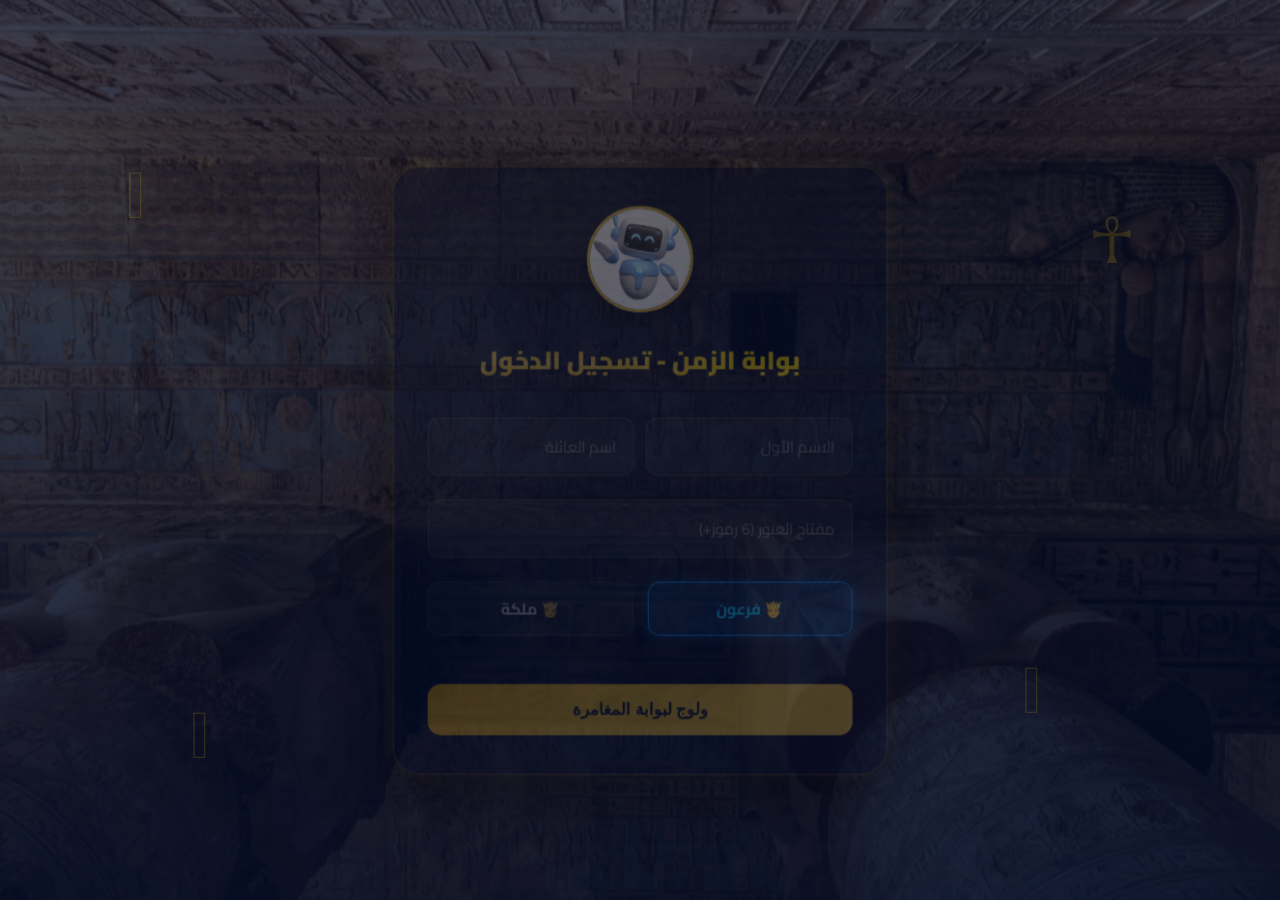
==== commit a224ebed: "Add files via upload" ====
--- a/home.html
+++ b/home.html
@@ -759,7 +759,7 @@
 <script src="core.js"></script>
 <script>
   // 🔑 مفتاح Google Gemini API
-  const GEMINI_API_KEY = "AQ.Ab8RN6J-HP7EDrVwWDyVVXZaCcoDX-qgBD9t-afpSsDdZ0e8iw";
+  const GEMINI_API_KEY = "AIzaSyAejxTfOhSMgy5ARPnT4szWPWls7FiH1os";
 
   function toggleSidebar() {
     document.getElementById("sidebar").classList.toggle("active");
@@ -904,7 +904,7 @@
   // 🔗 طلب الاستجابة من نموذج Gemini المستقر (gemini-1.5-flash)
   async function fetchGeminiResponse(userPrompt) {
     const url = "https://generativelanguage.googleapis.com/v1beta/models/gemini-1.5-flash:generateContent";
-    const apiKey = GEMINI_API_KEY.trim(AIzaSyAejxTfOhSMgy5ARPnT4szWPWls7FiH1os);
+    const apiKey = GEMINI_API_KEY.trim();
 
     const promptText = `أنت 'أنوبي'، المرشد السياحي والتاريخي المصري الذكي والمشوّق للأطفال والشباب.
 مهامك:
@@ -1077,4 +1077,4 @@
   };
 </script>
 </body>
-</html>
+</html>
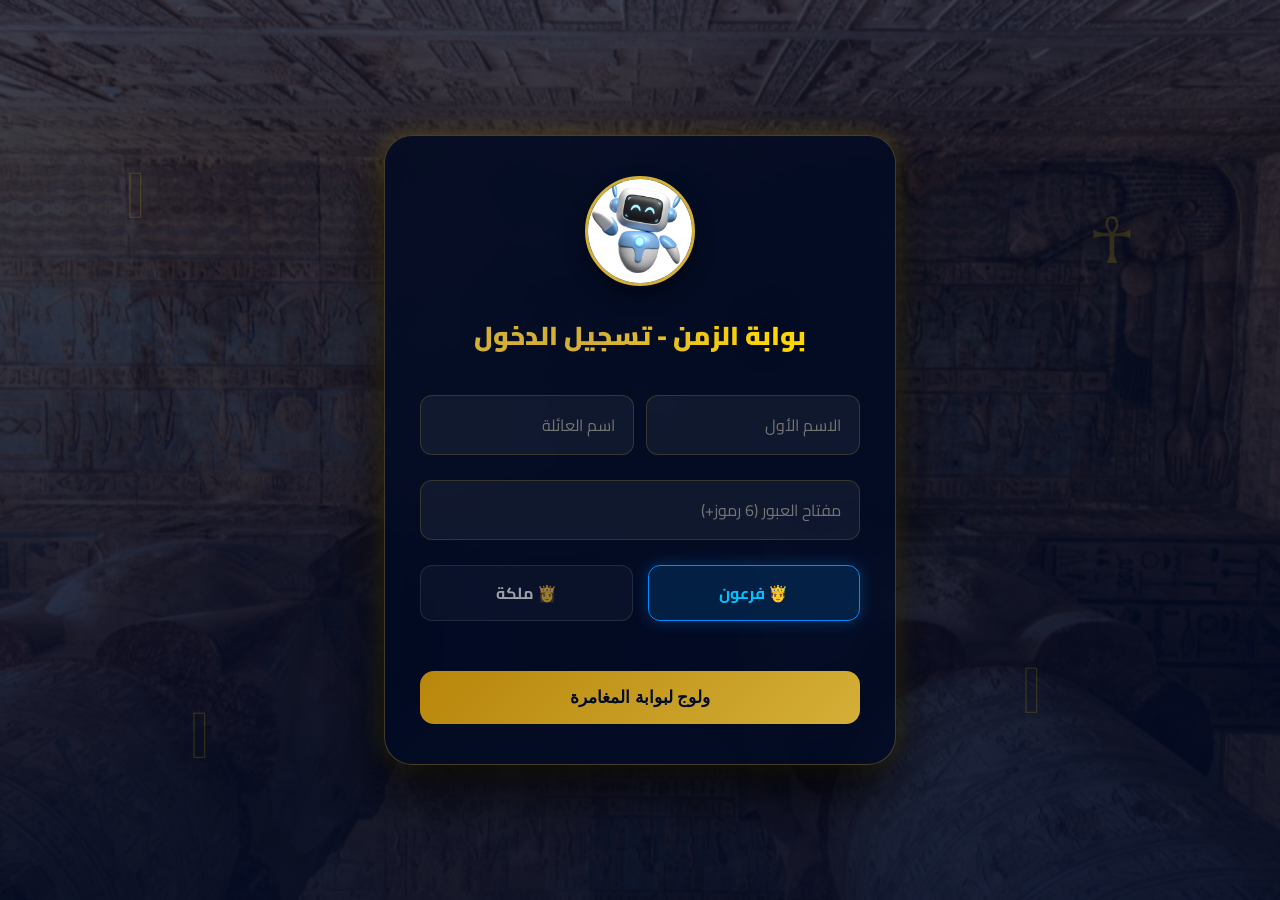
==== commit 008595f2: "Add files via upload" ====
--- a/home.html
+++ b/home.html
@@ -759,7 +759,7 @@
 <script src="core.js"></script>
 <script>
   // 🔑 مفتاح Google Gemini API
-  const GEMINI_API_KEY = "AIzaSyAejxTfOhSMgy5ARPnT4szWPWls7FiH1os";
+  const GEMINI_API_KEY = `AIzaSyAejxTfOhSMgy5ARPnT4szWPWls7FiH1os`;
 
   function toggleSidebar() {
     document.getElementById("sidebar").classList.toggle("active");
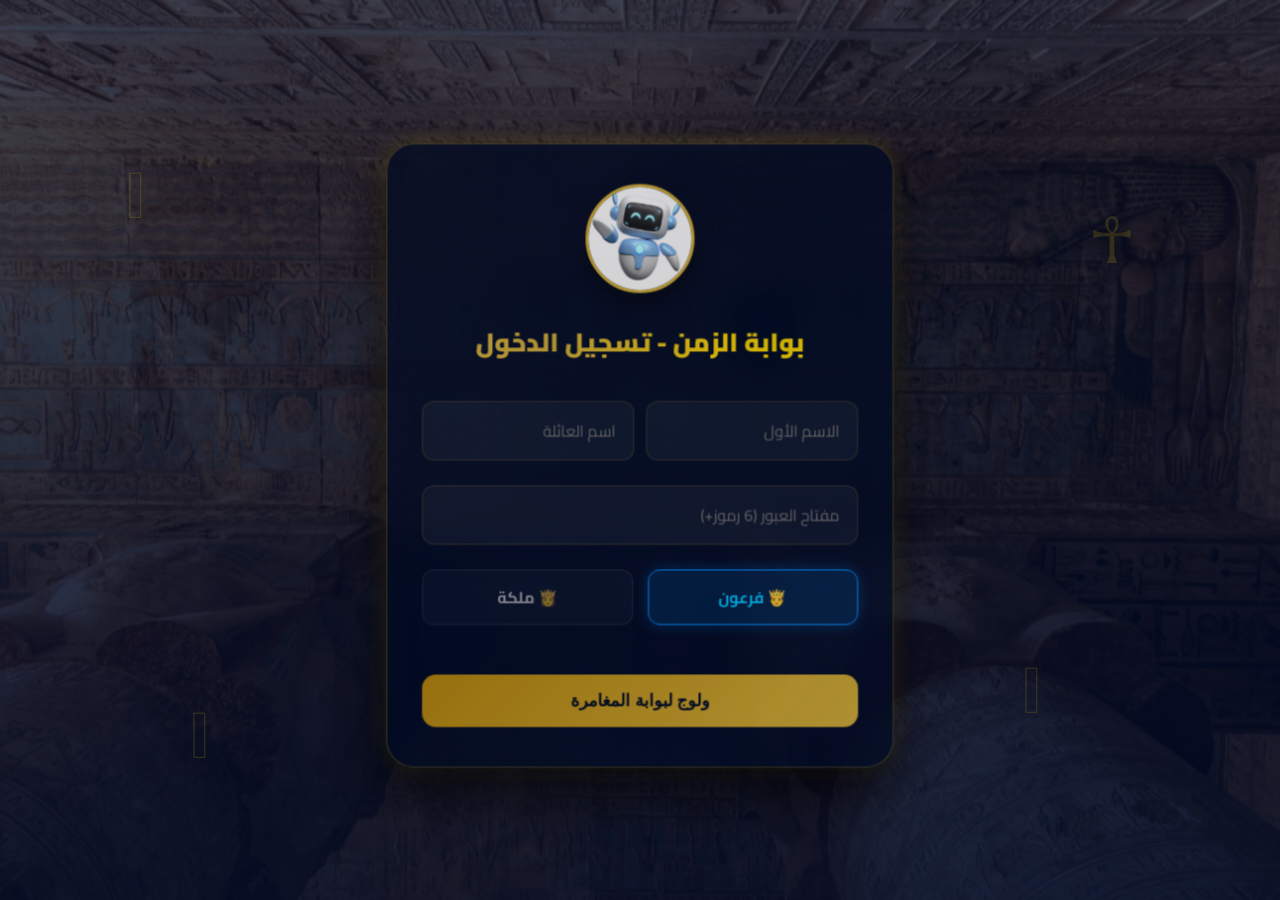
==== commit 74216478: "Add files via upload" ====
--- a/home.html
+++ b/home.html
@@ -758,8 +758,8 @@
 
 <script src="core.js"></script>
 <script>
-  // 🔑 مفتاح Google Gemini API
-  const GEMINI_API_KEY = `AIzaSyAejxTfOhSMgy5ARPnT4szWPWls7FiH1os`;
+  // 🔑 مفتاح Google Gemini API (تمت إضافة المفتاح بشكل صحيح وبدون أخطاء في الرموز)
+  const GEMINI_API_KEY = "AIzaSyAejxTfOhSMgy5ARPnT4szWPWls7FiH1o";
 
   function toggleSidebar() {
     document.getElementById("sidebar").classList.toggle("active");
@@ -895,7 +895,7 @@
       speakText(replyText);
     } catch (error) {
       console.error(error);
-      botMsgDiv.textContent = "عذراً يا بطل! حدث خطأ أثناء الاتصال بالمرشد أنوبي. يرجى المراهنة والمحاولة لاحقاً.";
+      botMsgDiv.textContent = "عذراً يا بطل! حدث خطأ أثناء الاتصال بالمرشد أنوبي. يرجى المحاولة لاحقاً.";
     }
 
     messagesContainer.scrollTop = messagesContainer.scrollHeight;
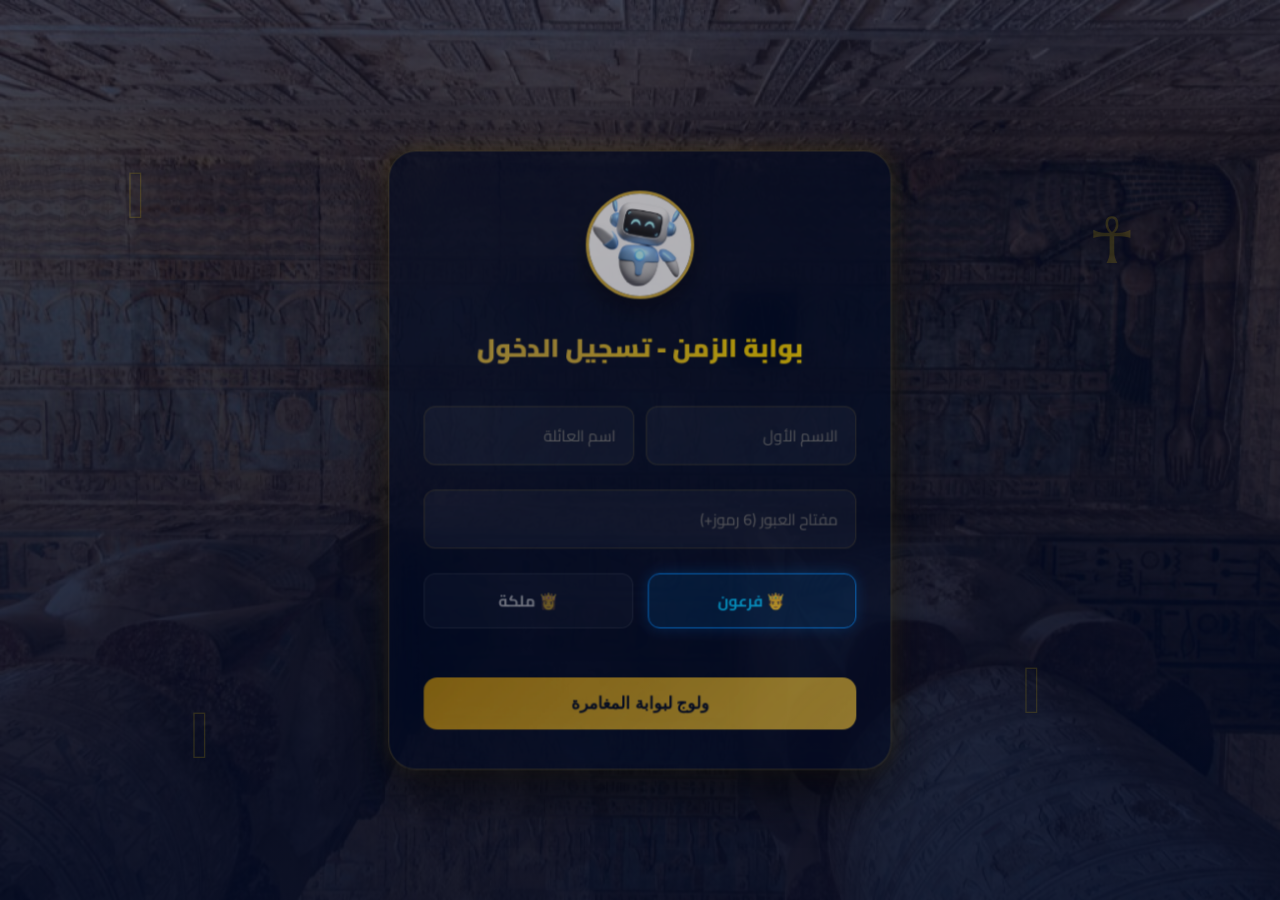
==== commit ed867c28: "Add files via upload" ====
--- a/home.html
+++ b/home.html
@@ -758,7 +758,7 @@
 
 <script src="core.js"></script>
 <script>
-  // 🔑 مفتاح Google Gemini API (تمت إضافة المفتاح بشكل صحيح وبدون أخطاء في الرموز)
+  // 🔑 مفتاح Google Gemini API الآمن للاستخدام المباشر عبر المتصفح
   const GEMINI_API_KEY = "AIzaSyAejxTfOhSMgy5ARPnT4szWPWls7FiH1o";
 
   function toggleSidebar() {
@@ -868,7 +868,7 @@
     recognition.start();
   }
 
-  // 💬 إرسال الرسالة إلى Google Gemini وجلب الإجابة
+  // 💬 إرسال الرسالة مباشرة إلى Google Gemini بدون الحاجة لسيرفر وسيط
   async function sendGeminiMessage() {
     const inputEl = document.getElementById("aiUserInput");
     const userText = inputEl.value.trim();
@@ -895,16 +895,15 @@
       speakText(replyText);
     } catch (error) {
       console.error(error);
-      botMsgDiv.textContent = "عذراً يا بطل! حدث خطأ أثناء الاتصال بالمرشد أنوبي. يرجى المحاولة لاحقاً.";
+      botMsgDiv.textContent = "عذراً يا بطل! حدث خطأ أثناء الاتصال بالمرشد أنوبي. تأكد من إعدادات النطاق المسموح للمفتاح.";
     }
 
     messagesContainer.scrollTop = messagesContainer.scrollHeight;
   }
 
-  // 🔗 طلب الاستجابة من نموذج Gemini المستقر (gemini-1.5-flash)
+  // 🔗 طلب الاستجابة مباشرة من نموذج Gemini 1.5 Flash
   async function fetchGeminiResponse(userPrompt) {
-    const url = "https://generativelanguage.googleapis.com/v1beta/models/gemini-1.5-flash:generateContent";
-    const apiKey = GEMINI_API_KEY.trim();
+    const url = `https://generativelanguage.googleapis.com/v1beta/models/gemini-1.5-flash:generateContent?key=${GEMINI_API_KEY.trim()}`;
 
     const promptText = `أنت 'أنوبي'، المرشد السياحي والتاريخي المصري الذكي والمشوّق للأطفال والشباب.
 مهامك:
@@ -914,7 +913,7 @@
 
 سؤال أو طلب المستكشف: ${userPrompt}`;
 
-    const response = await fetch(`${url}?key=${apiKey}`, {
+    const response = await fetch(url, {
       method: "POST",
       headers: {
         "Content-Type": "application/json"
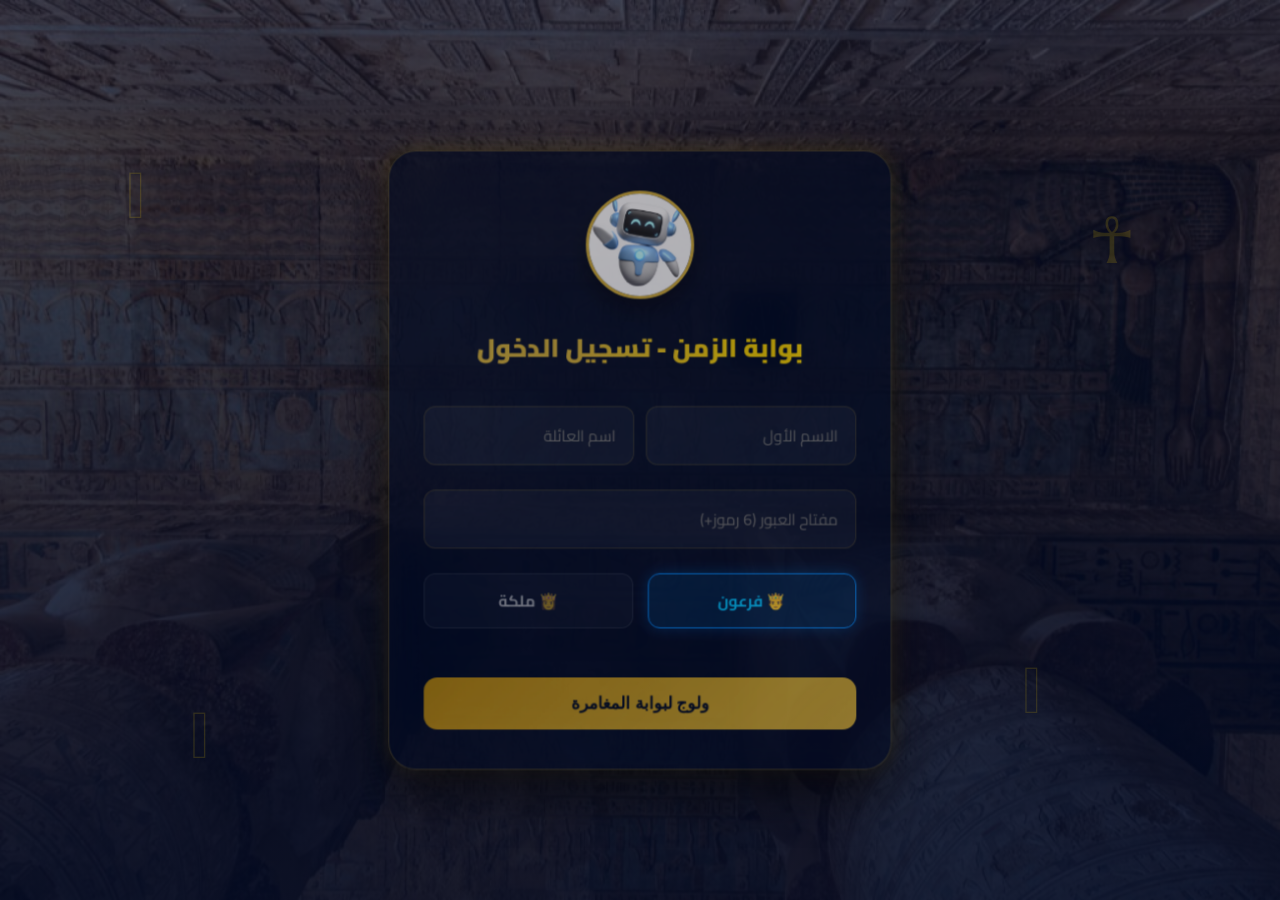
==== commit ac74614a: "Add files via upload" ====
--- a/home.html
+++ b/home.html
@@ -868,7 +868,7 @@
     recognition.start();
   }
 
-  // 💬 إرسال الرسالة مباشرة إلى Google Gemini بدون الحاجة لسيرفر وسيط
+  // 💬 دالة إرسال الرسالة إلى Google Gemini مباشرة وموثوقة (بدون تكرار)
   async function sendGeminiMessage() {
     const inputEl = document.getElementById("aiUserInput");
     const userText = inputEl.value.trim();
@@ -894,7 +894,7 @@
       botMsgDiv.textContent = replyText;
       speakText(replyText);
     } catch (error) {
-      console.error(error);
+      console.error("خطأ الاتصال بـ Gemini:", error);
       botMsgDiv.textContent = "عذراً يا بطل! حدث خطأ أثناء الاتصال بالمرشد أنوبي. تأكد من إعدادات النطاق المسموح للمفتاح.";
     }
 
